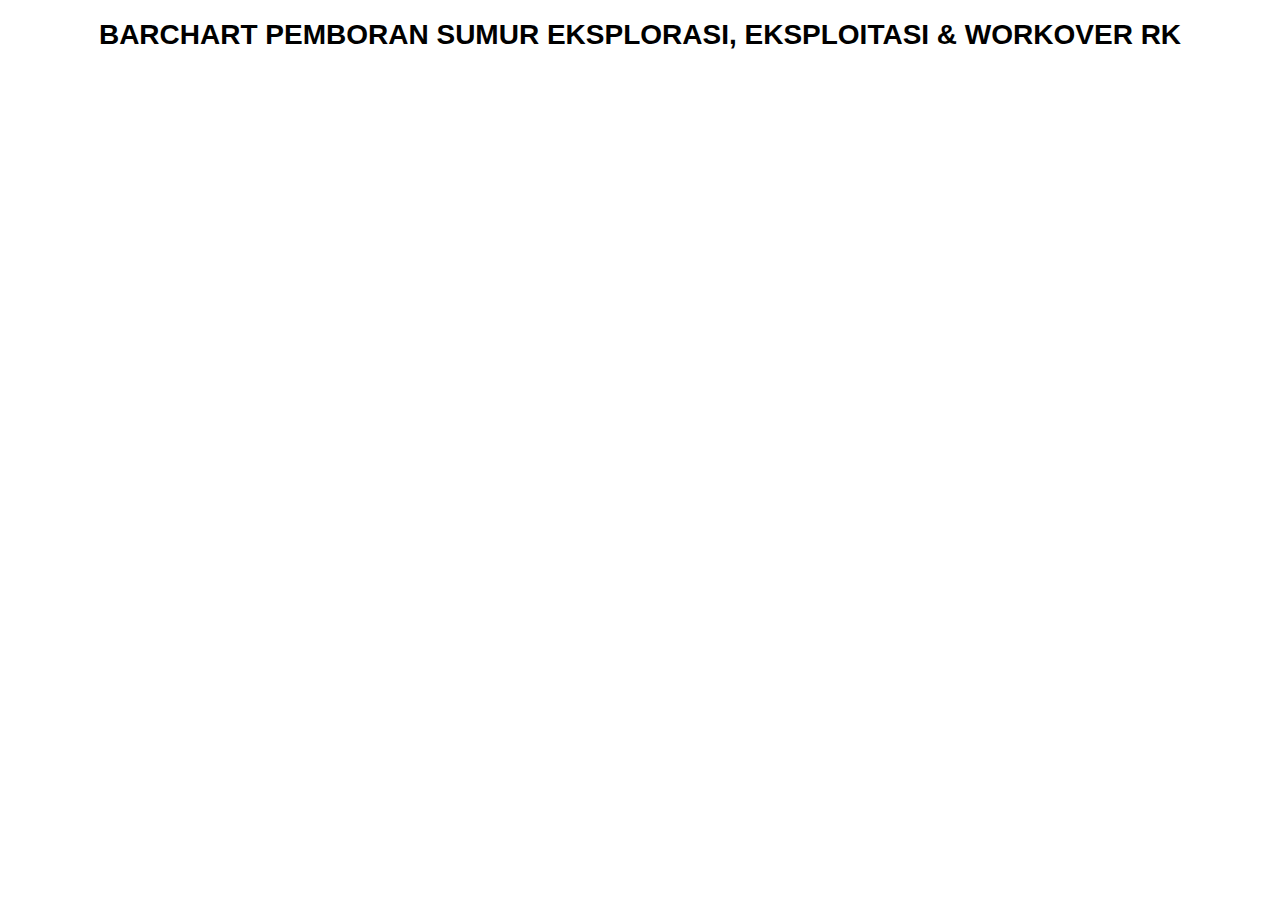
==== demos/column-grouping.html @ f3f175b0 "minor update" ====
<!DOCTYPE html>
<html>
  <head>
    <meta charset='utf-8' />
    <link href='../lib/fullcalendar2.min.css' rel='stylesheet' />
    <link href='../lib/fullcalendar.print.min.css' rel='stylesheet' media='print' />
    <link href='../scheduler2.min.css' rel='stylesheet' />
    <script src='../lib/moment.min.js'></script>
    <script src='../lib/jquery.min.js'></script>
    <script src='../lib/fullcalendar.min.js'></script>
    <script src='../scheduler.min.js'></script>
    <script>
    $(function() { // document ready
    $('#calendar').fullCalendar({
    now: '2018',
    editable: true,
    aspectRatio: 1.8,
    scrollTime: '00:00',
    header: {
    left: 'title,prev,next,today',
    center: '',
    right: ''
    },
    defaultView: 'timelineYear',
    type: 'timeline',
    slotLabelInterval: {months: 1},
    slotDuration: {days:1},
    slotWidth: 5,
    resourceAreaWidth: '45%',
    resourceColumns: [
    {
    group: true,
    labelText: 'FIELD',
    field: 'field',
    width: '30%'
    },
    {
    group: true,
    labelText: 'NO',
    field: 'No',
    width: '20%'
    },
    {
    group: true,
    labelText: 'RIG',
    field: 'RIG',
    width: '40%'
    },
    {
    group: false,
    labelText: 'STATUS',
    field: 'title',
    width: '30%'
    }
    ],
    resources: [
    { id: 'a', field:'JAMBI', No: '1',RIG:'N-110UE/59\n1500 HP\nPDSI',title: 'MASTER', occupancy: 40},
    { id: 'b', field:'JAMBI', No: '1',RIG:'N-110UE/59\n1500 HP\nPDSI', title: 'PROYEKSI', occupancy: 40},
    { id: 'c', field:'JAMBI', No: '1',RIG:'N-110UE/59\n1500 HP\nPDSI', title: 'REALISASI', occupancy: 40},
    { id: 'd', field:'JAMBI', No: '2',RIG: 'CWKT 210-B/2-A 400 HP PDSI ', title: 'MASTER', occupancy: 40},
    { id: 'e', field:'JAMBI', No: '2',RIG: 'CWKT 210-B/2-A 400 HP PDSI ',  title: 'PROYEKSI', occupancy: 40},
    { id: 'f', field:'JAMBI', No: '2',RIG: 'CWKT 210-B/2-A 400 HP PDSI ',  title: 'REALISASI', occupancy: 40},
    { id: 'g', No: '3', title: 'MASTER', occupancy: 40},
    { id: 'h', No: '3', title: 'PROYEKSI', occupancy: 40},
    { id: 'i', No: '3',title: 'REALISASI', occupancy: 40},
    { id: 'j', No: '4', title: 'MASTER', occupancy: 40},
    { id: 'k', No: '4', title: 'PROYEKSI', occupancy: 40},
    { id: 'l', No: '4',title: 'REALISASI', occupancy: 40},
    { id: 'm', No: '5', title: 'MASTER', occupancy: 40},
    { id: 'n', No: '5', title: 'PROYEKSI', occupancy: 40},
    { id: 'o', No: '5',title: 'REALISASI', occupancy: 40},
    { id: 'p', No: '6', title: 'MASTER', occupancy: 40},
    { id: 'q', No: '6', title: 'PROYEKSI', occupancy: 40},
    { id: 'r', No: '6',title: 'REALISASI', occupancy: 40},
    { id: 's', No: '7', title: 'MASTER', occupancy: 40},
    { id: 't', No: '7', title: 'PROYEKSI', occupancy: 40},
    { id: 'u', No: '7',title: 'REALISASI', occupancy: 40},
    ],
    events: [
    { id: '1', resourceId: 'a', start: '2018-01-01', end: '2018-01-31', title: 'TTN-1 / 154 HK\n3800 m (V) (5 DST)\n30-11-17  -  29-05-2018', color: 'red' },
    { id: '2', resourceId: 'a', start: '2018-02-01', end: '2018-03-10', title: 'WMP-D2 (55 HK)\n2700 m (D)', color: 'green' },
    { id: '3', resourceId: 'b', start: '2018-01-01', end: '2018-02-15', title: 'TTN-1 / 154 HK\n3800 m (V) (5 DST)\n30-11-17  -  On Progress', color: 'red' },
    { id: '4', resourceId: 'b', start: '2018-03-01', end: '2018-04-07', title: 'WMP-D2 (55 HK)\n2700 m (D)', color: 'green' },
    { id: '5', resourceId: 'c', start: '2018-01-01', end: '2018-02-15', title: 'TTN-1 / 154 HK\n3800 m (V) (5 DST)\n30-11-17 - On Progress', color: 'grey', textColor: 'black' },
    { id: '6', resourceId: 'b', start: '2018-03-02', end: '2018-04-07', title: 'WMP-D2 :\nWellhead 10K EE Class,\ndelivery time Akhir Mei\n2018\nLokasi siap Medio April\n2018', color: 'white', textColor: 'black' },
    { id: '7', resourceId: 'd', start: '2018-01-01', end: '2018-01-31', title: 'PHE Siak (inc Mob)', color: 'pink', textColor: 'red' },
    { id: '8', resourceId: 'e', start: '2018-01-10', end: '2018-01-24', title: 'KSB-04', color: 'yellow', textColor: 'black' },
    { id: '9', resourceId: 'e', start: '2018-01-25', end: '2018-03-31', title: 'Sumur Kurnis PHE Siak\n(58 hr : Mob, Ops, Demob)', color: 'pink', textColor: 'red' },
    { id: '10', resourceId: 'f', start: '2018-01-10', end: '2018-01-24', title: 'KSB-04', color: 'grey', textColor: 'black' },
    { id: '10', resourceId: 'f', start: '2018-01-25', end: '2018-03-31', title: 'Hasil Rapat di Persero @ 29 Jan. 2018 : - CWKT\nmenyelesaikan WO KSB-04 - Sumur Kumis-02 PHE Siak : 14 hari\nmob; 13 hari ops; 17 hari komplesi; 14 hari demob. ke \nKSB-Prop3 TTN*', color: '#FFFDD0', textColor: 'black' }
    ]
    });
    
    });
    </script>
    <style>
    body {
    margin: 0;
    padding: 0;
    font-family: "Lucida Grande",Helvetica,Arial,Verdana,sans-serif;
    font-size: 14px;
    }
    #calendar {
    max-width: 1500px;
    margin: 50px auto;
    }
    </style>
  </head>
  <body>
    <div id="body">
      <h1 align="center"><b>BARCHART PEMBORAN SUMUR EKSPLORASI, EKSPLOITASI & WORKOVER RK</b></h1>
      <div id='calendar'>
      </div>
    </body>
  </html>
---- lib/fullcalendar2.min.css ----
/*!
 * FullCalendar v3.9.0
 * Docs & License: https://fullcalendar.io/
 * (c) 2018 Adam Shaw
 */
.fc button, .fc table, body .fc {
	font-size: 1em
}

.fc-bg, .fc-row .fc-bgevent-skeleton, .fc-row .fc-highlight-skeleton {
	bottom: 0
}

.fc-icon, .fc-unselectable {
	-webkit-touch-callout: none;
	-khtml-user-select: none
}

.fc {
	direction: ltr;
	text-align: left
}

.fc-rtl {
	text-align: right
}

.fc th, .fc-basic-view td.fc-week-number, .fc-icon, .fc-toolbar {
	text-align: center
}

.fc-highlight {
	background: #bce8f1;
	opacity: .3
}

.fc-bgevent {
	background: #8fdf82;
	opacity: .3
}

.fc-nonbusiness {
	background: #d7d7d7
}

.fc button {
	-moz-box-sizing: border-box;
	-webkit-box-sizing: border-box;
	box-sizing: border-box;
	margin: 0;
	height: 2.1em;
	padding: 0 .6em;
	white-space: nowrap;
	cursor: pointer
}

.fc button::-moz-focus-inner {
	margin: 0;
	padding: 0
}

.fc-state-default {
	border: 1px solid;
	background-color: #f5f5f5;
	background-image: -moz-linear-gradient(top, #fff, #e6e6e6);
	background-image: -webkit-gradient(linear, 0 0, 0 100%, from(#fff), to(#e6e6e6));
	background-image: -webkit-linear-gradient(top, #fff, #e6e6e6);
	background-image: -o-linear-gradient(top, #fff, #e6e6e6);
	background-image: linear-gradient(to bottom, #fff, #e6e6e6);
	background-repeat: repeat-x;
	border-color: #e6e6e6 #e6e6e6 #bfbfbf;
	border-color: rgba(0, 0, 0, .1) rgba(0, 0, 0, .1) rgba(0, 0, 0, .25);
	color: #333;
	text-shadow: 0 1px 1px rgba(255, 255, 255, .75);
	box-shadow: inset 0 1px 0 rgba(255, 255, 255, .2), 0 1px 2px rgba(0, 0, 0, .05)
}

.fc-state-default.fc-corner-left {
	border-top-left-radius: 4px;
	border-bottom-left-radius: 4px
}

.fc-state-default.fc-corner-right {
	border-top-right-radius: 4px;
	border-bottom-right-radius: 4px
}

.fc button .fc-icon {
	position: relative;
	top: -.05em;
	margin: 0 .2em;
	vertical-align: middle
}

.fc-state-active, .fc-state-disabled, .fc-state-down, .fc-state-hover {
	color: #333;
	background-color: #e6e6e6
}

.fc-state-hover {
	color: #333;
	text-decoration: none;
	background-position: 0 -15px;
	-webkit-transition: background-position .1s linear;
	-moz-transition: background-position .1s linear;
	-o-transition: background-position .1s linear;
	transition: background-position .1s linear
}

.fc-state-active, .fc-state-down {
	background-color: #ccc;
	background-image: none;
	box-shadow: inset 0 2px 4px rgba(0, 0, 0, .15), 0 1px 2px rgba(0, 0, 0, .05)
}

.fc-state-disabled {
	cursor: default;
	background-image: none;
	opacity: .65;
	box-shadow: none
}

.fc-event.fc-draggable, .fc-event[href], .fc-popover .fc-header .fc-close, a[data-goto] {
	cursor: pointer
}

.fc-button-group {
	display: inline-block
}

.fc .fc-button-group>* {
	float: left;
	margin: 0 0 0 -1px
}

.fc .fc-button-group>:first-child {
	margin-left: 0
}

.fc-popover {
	position: absolute;
	box-shadow: 0 2px 6px rgba(0, 0, 0, .15)
}

.fc-popover .fc-header {
	padding: 2px 4px
}

.fc-popover .fc-header .fc-title {
	margin: 0 2px
}

.fc-ltr .fc-popover .fc-header .fc-title, .fc-rtl .fc-popover .fc-header .fc-close {
	float: left
}

.fc-ltr .fc-popover .fc-header .fc-close, .fc-rtl .fc-popover .fc-header .fc-title {
	float: right
}

.fc-divider {
	border-style: solid;
	border-width: 1px
}

hr.fc-divider {
	height: 0;
	margin: 0;
	padding: 0 0 2px;
	border-width: 1px 0
}

.fc-bg table, .fc-row .fc-bgevent-skeleton table, .fc-row .fc-highlight-skeleton table {
	height: 100%
}

.fc-clear {
	clear: both
}

.fc-bg, .fc-bgevent-skeleton, .fc-helper-skeleton, .fc-highlight-skeleton {
	position: absolute;
	top: 0;
	left: 0;
	right: 0
}

.fc table {
	width: 100%;
	box-sizing: border-box;
	table-layout: fixed;
	border-collapse: collapse;
	border-spacing: 0
}

.fc td, .fc th {
	border-style: solid;
	border-width: 1px;
	padding: 0;
	vertical-align: top
}

.fc td.fc-today {
	border-style: double
}

a[data-goto]:hover {
	text-decoration: underline
}

.fc .fc-row {
	border-style: solid;
	border-width: 0
}

.fc-row table {
	border-left: 0 hidden transparent;
	border-right: 0 hidden transparent;
	border-bottom: 0 hidden transparent
}

.fc-row:first-child table {
	border-top: 0 hidden transparent
}

.fc-row {
	position: relative
}

.fc-row .fc-bg {
	z-index: 1
}

.fc-row .fc-bgevent-skeleton td, .fc-row .fc-highlight-skeleton td {
	border-color: transparent
}

.fc-row .fc-bgevent-skeleton {
	z-index: 2
}

.fc-row .fc-highlight-skeleton {
	z-index: 3
}

.fc-row .fc-content-skeleton {
	position: relative;
	z-index: 4;
	padding-bottom: 2px
}

.fc-row .fc-helper-skeleton {
	z-index: 5
}

.fc .fc-row .fc-content-skeleton table, .fc .fc-row .fc-content-skeleton td, .fc .fc-row .fc-helper-skeleton td {
	background: 0 0;
	border-color: transparent
}

.fc-row .fc-content-skeleton td, .fc-row .fc-helper-skeleton td {
	border-bottom: 0
}

.fc-row .fc-content-skeleton tbody td, .fc-row .fc-helper-skeleton tbody td {
	border-top: 0
}

.fc-scroller {
	-webkit-overflow-scrolling: touch
}

.fc-icon, .fc-row.fc-rigid, .fc-time-grid-event {
	overflow: hidden
}

.fc-scroller>.fc-day-grid, .fc-scroller>.fc-time-grid {
	position: relative;
	width: 100%
}

.fc-event {
	position: relative;
	display: block;
	font-size: .85em;
	line-height: 1.3;
	border-radius: 3px;
	border: 1px solid #3a87ad
}

.fc-event, .fc-event-dot {
	background-color: #3a87ad
}

.fc-event, .fc-event:hover {
	color: #fff;
	text-decoration: none
}

.fc-not-allowed, .fc-not-allowed .fc-event {
	cursor: not-allowed
}

.fc-event .fc-bg {
	z-index: 1;
	background: #fff;
	opacity: .25
}

.fc-event .fc-content {
	position: relative;
	z-index: 2
}

.fc-event .fc-resizer {
	position: absolute;
	z-index: 4;
	display: none
}

.fc-event.fc-allow-mouse-resize .fc-resizer, .fc-event.fc-selected .fc-resizer {
	display: block
}

.fc-event.fc-selected .fc-resizer:before {
	content: "";
	position: absolute;
	z-index: 9999;
	top: 50%;
	left: 50%;
	width: 40px;
	height: 40px;
	margin-left: -20px;
	margin-top: -20px
}

.fc-event.fc-selected {
	z-index: 9999 !important;
	box-shadow: 0 2px 5px rgba(0, 0, 0, .2)
}

.fc-event.fc-selected.fc-dragging {
	box-shadow: 0 2px 7px rgba(0, 0, 0, .3)
}

.fc-h-event.fc-selected:before {
	content: "";
	position: absolute;
	z-index: 3;
	top: -10px;
	bottom: -10px;
	left: 0;
	right: 0
}

.fc-ltr .fc-h-event.fc-not-start, .fc-rtl .fc-h-event.fc-not-end {
	margin-left: 0;
	border-left-width: 0;
	padding-left: 1px;
	border-top-left-radius: 0;
	border-bottom-left-radius: 0
}

.fc-ltr .fc-h-event.fc-not-end, .fc-rtl .fc-h-event.fc-not-start {
	margin-right: 0;
	border-right-width: 0;
	padding-right: 1px;
	border-top-right-radius: 0;
	border-bottom-right-radius: 0
}

.fc-ltr .fc-h-event .fc-start-resizer, .fc-rtl .fc-h-event .fc-end-resizer {
	cursor: w-resize;
	left: -1px
}

.fc-ltr .fc-h-event .fc-end-resizer, .fc-rtl .fc-h-event .fc-start-resizer {
	cursor: e-resize;
	right: -1px
}

.fc-h-event.fc-allow-mouse-resize .fc-resizer {
	width: 7px;
	top: -1px;
	bottom: -1px
}

.fc-h-event.fc-selected .fc-resizer {
	border-radius: 4px;
	border-width: 1px;
	width: 6px;
	height: 6px;
	border-style: solid;
	border-color: inherit;
	background: #fff;
	top: 50%;
	margin-top: -4px
}

.fc-ltr .fc-h-event.fc-selected .fc-start-resizer, .fc-rtl .fc-h-event.fc-selected .fc-end-resizer {
	margin-left: -4px
}

.fc-ltr .fc-h-event.fc-selected .fc-end-resizer, .fc-rtl .fc-h-event.fc-selected .fc-start-resizer {
	margin-right: -4px
}

.fc-day-grid-event {
	margin: 1px 2px 0;
	padding: 0 1px
}

tr:first-child>td>.fc-day-grid-event {
	margin-top: 2px
}

.fc-day-grid-event.fc-selected:after {
	content: "";
	position: absolute;
	z-index: 1;
	top: -1px;
	right: -1px;
	bottom: -1px;
	left: -1px;
	background: #000;
	opacity: .25
}

.fc-day-grid-event .fc-content {
	white-space: nowrap;
	overflow: hidden
}

.fc-day-grid-event .fc-time {
	font-weight: 700
}

.fc-ltr .fc-day-grid-event.fc-allow-mouse-resize .fc-start-resizer, .fc-rtl .fc-day-grid-event.fc-allow-mouse-resize .fc-end-resizer {
	margin-left: -2px
}

.fc-ltr .fc-day-grid-event.fc-allow-mouse-resize .fc-end-resizer, .fc-rtl .fc-day-grid-event.fc-allow-mouse-resize .fc-start-resizer {
	margin-right: -2px
}

a.fc-more {
	margin: 1px 3px;
	font-size: .85em;
	cursor: pointer;
	text-decoration: none
}

a.fc-more:hover {
	text-decoration: underline
}

.fc.fc-bootstrap3 a, .ui-widget .fc-event {
	text-decoration: none
}

.fc-limited {
	display: none
}

.fc-icon, .fc-toolbar .fc-center {
	display: inline-block
}

.fc-day-grid .fc-row {
	z-index: 1
}

.fc-more-popover {
	z-index: 2;
	width: 220px
}

.fc-more-popover .fc-event-container {
	padding: 10px
}

.fc-bootstrap3 .fc-popover .panel-body, .fc-bootstrap4 .fc-popover .card-body {
	padding: 0
}

.fc-now-indicator {
	position: absolute;
	border: 0 solid red
}

.fc-bootstrap3 .fc-today.alert, .fc-bootstrap4 .fc-today.alert {
	border-radius: 0
}

.fc-unselectable {
	-webkit-user-select: none;
	-moz-user-select: none;
	-ms-user-select: none;
	user-select: none;
	-webkit-tap-highlight-color: transparent
}

.fc-unthemed .fc-content, .fc-unthemed .fc-divider, .fc-unthemed .fc-list-heading td, .fc-unthemed .fc-list-view, .fc-unthemed .fc-popover, .fc-unthemed .fc-row, .fc-unthemed tbody, .fc-unthemed td, .fc-unthemed th, .fc-unthemed thead {
	border-color: #ddd
}

.fc-unthemed .fc-popover {
	background-color: #fff;
	border-width: 1px;
	border-style: solid
}

.fc-unthemed .fc-divider, .fc-unthemed .fc-list-heading td, .fc-unthemed .fc-popover .fc-header {
	background: #eee
}

.fc-unthemed td.fc-today {
	background: #fcf8e3
}

.fc-unthemed .fc-disabled-day {
	background: #d7d7d7;
	opacity: .3
}

.fc-icon {
	height: 1em;
	line-height: 1em;
	font-size: 1em;
	font-family: "Courier New", Courier, monospace;
	-webkit-user-select: none;
	-moz-user-select: none;
	-ms-user-select: none;
	user-select: none
}

.fc-icon:after {
	position: relative
}

.fc-icon-left-single-arrow:after {
	content: "\2039";
	font-weight: 700;
	font-size: 200%;
	top: -7%
}

.fc-icon-right-single-arrow:after {
	content: "\203A";
	font-weight: 700;
	font-size: 200%;
	top: -7%
}

.fc-icon-left-double-arrow:after {
	content: "\AB";
	font-size: 160%;
	top: -7%
}

.fc-icon-right-double-arrow:after {
	content: "\BB";
	font-size: 160%;
	top: -7%
}

.fc-icon-left-triangle:after {
	content: "\25C4";
	font-size: 125%;
	top: 3%
}

.fc-icon-right-triangle:after {
	content: "\25BA";
	font-size: 125%;
	top: 3%
}

.fc-icon-down-triangle:after {
	content: "\25BC";
	font-size: 125%;
	top: 2%
}

.fc-icon-x:after {
	content: "\D7";
	font-size: 200%;
	top: 6%
}

.fc-unthemed .fc-popover .fc-header .fc-close {
	color: #666;
	font-size: .9em;
	margin-top: 2px
}

.fc-unthemed .fc-list-item:hover td {
	background-color: #f5f5f5
}

.ui-widget .fc-disabled-day {
	background-image: none
}

.fc-bootstrap3 .fc-time-grid .fc-slats table, .fc-bootstrap4 .fc-time-grid .fc-slats table, .fc-time-grid .fc-slats .ui-widget-content {
	background: 0 0
}

.fc-popover>.ui-widget-header+.ui-widget-content {
	border-top: 0
}

.fc-bootstrap3 hr.fc-divider, .fc-bootstrap4 hr.fc-divider {
	border-color: inherit
}

.ui-widget .fc-event {
	color: #fff;
	font-weight: 400
}

.ui-widget td.fc-axis {
	font-weight: 400
}

.fc.fc-bootstrap3 a[data-goto]:hover {
	text-decoration: underline
}

.fc.fc-bootstrap4 a {
	text-decoration: none
}

.fc.fc-bootstrap4 a[data-goto]:hover {
	text-decoration: underline
}

.fc-bootstrap4 a.fc-event:not([href]):not([tabindex]) {
	color: #fff
}

.fc-bootstrap4 .fc-popover.card {
	position: absolute
}

.fc-toolbar.fc-header-toolbar {
	margin-bottom: 1em
}

.fc-toolbar.fc-footer-toolbar {
	margin-top: 1em
}

.fc-toolbar .fc-left {
	float: left
}

.fc-toolbar .fc-right {
	float: right
}

.fc .fc-toolbar>*>* {
	float: left;
	margin-left: .75em
}

.fc .fc-toolbar>*>:first-child {
	margin-left: 0
}

.fc-toolbar h2 {
	margin: 0
}

.fc-toolbar button {
	position: relative
}

.fc-toolbar .fc-state-hover, .fc-toolbar .ui-state-hover {
	z-index: 2
}

.fc-toolbar .fc-state-down {
	z-index: 3
}

.fc-toolbar .fc-state-active, .fc-toolbar .ui-state-active {
	z-index: 4
}

.fc-toolbar button:focus {
	z-index: 5
}

.fc-view-container *, .fc-view-container:after, .fc-view-container:before {
	-webkit-box-sizing: content-box;
	-moz-box-sizing: content-box;
	box-sizing: content-box
}

.fc-view, .fc-view>table {
	position: relative;
	z-index: 1
}

.fc-basicDay-view .fc-content-skeleton, .fc-basicWeek-view .fc-content-skeleton {
	padding-bottom: 1em
}

.fc-basic-view .fc-body .fc-row {
	min-height: 4em
}

.fc-row.fc-rigid .fc-content-skeleton {
	position: absolute;
	top: 0;
	left: 0;
	right: 0
}

.fc-day-top.fc-other-month {
	opacity: .3
}

.fc-basic-view .fc-day-number, .fc-basic-view .fc-week-number {
	padding: 2px
}

.fc-basic-view th.fc-day-number, .fc-basic-view th.fc-week-number {
	padding: 0 2px
}

.fc-ltr .fc-basic-view .fc-day-top .fc-day-number {
	float: right
}

.fc-rtl .fc-basic-view .fc-day-top .fc-day-number {
	float: left
}

.fc-ltr .fc-basic-view .fc-day-top .fc-week-number {
	float: left;
	border-radius: 0 0 3px
}

.fc-rtl .fc-basic-view .fc-day-top .fc-week-number {
	float: right;
	border-radius: 0 0 0 3px
}

.fc-basic-view .fc-day-top .fc-week-number {
	min-width: 1.5em;
	text-align: center;
	background-color: #f2f2f2;
	color: grey
}

.fc-basic-view td.fc-week-number>* {
	display: inline-block;
	min-width: 1.25em
}

.fc-agenda-view .fc-day-grid {
	position: relative;
	z-index: 2
}

.fc-agenda-view .fc-day-grid .fc-row {
	min-height: 3em
}

.fc-agenda-view .fc-day-grid .fc-row .fc-content-skeleton {
	padding-bottom: 1em
}

.fc .fc-axis {
	vertical-align: middle;
	padding: 0 4px;
	white-space: nowrap
}

.fc-ltr .fc-axis {
	text-align: right
}

.fc-rtl .fc-axis {
	text-align: left
}

.fc-time-grid, .fc-time-grid-container {
	position: relative;
	z-index: 1
}

.fc-time-grid {
	min-height: 100%
}

.fc-time-grid table {
	border: 0 hidden transparent
}

.fc-time-grid>.fc-bg {
	z-index: 1
}

.fc-time-grid .fc-slats, .fc-time-grid>hr {
	position: relative;
	z-index: 2
}

.fc-time-grid .fc-content-col {
	position: relative
}

.fc-time-grid .fc-content-skeleton {
	position: absolute;
	z-index: 3;
	top: 0;
	left: 0;
	right: 0
}

.fc-time-grid .fc-business-container {
	position: relative;
	z-index: 1
}

.fc-time-grid .fc-bgevent-container {
	position: relative;
	z-index: 2
}

.fc-time-grid .fc-highlight-container {
	z-index: 3;
	position: relative
}

.fc-time-grid .fc-event-container {
	position: relative;
	z-index: 4
}

.fc-time-grid .fc-now-indicator-line {
	z-index: 5
}

.fc-time-grid .fc-helper-container {
	position: relative;
	z-index: 6
}

.fc-time-grid .fc-slats td {
	height: 1.5em;
	border-bottom: 0
}

.fc-time-grid .fc-slats .fc-minor td {
	border-top-style: dotted
}

.fc-time-grid .fc-highlight {
	position: absolute;
	left: 0;
	right: 0
}

.fc-ltr .fc-time-grid .fc-event-container {
	margin: 0 2.5% 0 2px
}

.fc-rtl .fc-time-grid .fc-event-container {
	margin: 0 2px 0 2.5%
}

.fc-time-grid .fc-bgevent, .fc-time-grid .fc-event {
	position: absolute;
	z-index: 1
}

.fc-time-grid .fc-bgevent {
	left: 0;
	right: 0
}

.fc-v-event.fc-not-start {
	border-top-width: 0;
	padding-top: 1px;
	border-top-left-radius: 0;
	border-top-right-radius: 0
}

.fc-v-event.fc-not-end {
	border-bottom-width: 0;
	padding-bottom: 1px;
	border-bottom-left-radius: 0;
	border-bottom-right-radius: 0
}

.fc-time-grid-event.fc-selected {
	overflow: visible
}

.fc-time-grid-event.fc-selected .fc-bg {
	display: none
}

.fc-time-grid-event .fc-content {
	overflow: hidden
}

.fc-time-grid-event .fc-time, .fc-time-grid-event .fc-title {
	padding: 0 1px
}

.fc-time-grid-event .fc-time {
	font-size: .85em;
	white-space: nowrap
}

.fc-time-grid-event.fc-short .fc-content {
	white-space: nowrap
}

.fc-time-grid-event.fc-short .fc-time, .fc-time-grid-event.fc-short .fc-title {
	display: inline-block;
	vertical-align: top
}

.fc-time-grid-event.fc-short .fc-time span {
	display: none
}

.fc-time-grid-event.fc-short .fc-time:before {
	content: attr(data-start)
}

.fc-time-grid-event.fc-short .fc-time:after {
	content: "\A0-\A0"
}

.fc-time-grid-event.fc-short .fc-title {
	font-size: .85em;
	padding: 0
}

.fc-time-grid-event.fc-allow-mouse-resize .fc-resizer {
	left: 0;
	right: 0;
	bottom: 0;
	height: 8px;
	overflow: hidden;
	line-height: 8px;
	font-size: 11px;
	font-family: monospace;
	text-align: center;
	cursor: s-resize
}

.fc-time-grid-event.fc-allow-mouse-resize .fc-resizer:after {
	content: "="
}

.fc-time-grid-event.fc-selected .fc-resizer {
	border-radius: 5px;
	border-width: 1px;
	width: 8px;
	height: 8px;
	border-style: solid;
	border-color: inherit;
	background: #fff;
	left: 50%;
	margin-left: -5px;
	bottom: -5px
}

.fc-time-grid .fc-now-indicator-line {
	border-top-width: 1px;
	left: 0;
	right: 0
}

.fc-time-grid .fc-now-indicator-arrow {
	margin-top: -5px
}

.fc-ltr .fc-time-grid .fc-now-indicator-arrow {
	left: 0;
	border-width: 5px 0 5px 6px;
	border-top-color: transparent;
	border-bottom-color: transparent
}

.fc-rtl .fc-time-grid .fc-now-indicator-arrow {
	right: 0;
	border-width: 5px 6px 5px 0;
	border-top-color: transparent;
	border-bottom-color: transparent
}

.fc-event-dot {
	display: inline-block;
	width: 10px;
	height: 10px;
	border-radius: 5px
}

.fc-rtl .fc-list-view {
	direction: rtl
}

.fc-list-view {
	border-width: 1px;
	border-style: solid
}

.fc .fc-list-table {
	table-layout: auto
}

.fc-list-table td {
	border-width: 1px 0 0;
	padding: 8px 14px
}

.fc-list-table tr:first-child td {
	border-top-width: 0
}

.fc-list-heading {
	border-bottom-width: 1px
}

.fc-list-heading td {
	font-weight: 700
}

.fc-ltr .fc-list-heading-main {
	float: left
}

.fc-ltr .fc-list-heading-alt, .fc-rtl .fc-list-heading-main {
	float: right
}

.fc-rtl .fc-list-heading-alt {
	float: left
}

.fc-list-item.fc-has-url {
	cursor: pointer
}

.fc-list-item-marker, .fc-list-item-time {
	white-space: nowrap;
	width: 1px
}

.fc-ltr .fc-list-item-marker {
	padding-right: 0
}

.fc-rtl .fc-list-item-marker {
	padding-left: 0
}

.fc-list-item-title a {
	text-decoration: none;
	color: inherit
}

.fc-list-item-title a[href]:hover {
	text-decoration: underline
}

.fc-list-empty-wrap2 {
	position: absolute;
	top: 0;
	left: 0;
	right: 0;
	bottom: 0
}

.fc-list-empty-wrap1 {
	width: 100%;
	height: 100%;
	display: table
}

.fc-list-empty {
	display: table-cell;
	vertical-align: middle;
	text-align: center
}

.fc-unthemed .fc-list-empty {
	background-color: #eee
}
---- scheduler2.min.css ----
/*!
 * FullCalendar Scheduler v1.9.4
 * Docs & License: https://fullcalendar.io/scheduler/
 * (c) 2018 Adam Shaw
 */
.fc-resource-area .fc-cell-content, .fc-timeline .fc-cell-text {
	padding-left: 4px;
	padding-right: 4px
}

.fc-resource-area th>div, .fc-scroller-canvas, .fc-scroller-canvas>.fc-content, .fc-scroller-clip {
	position: relative
}

.fc-scroller-clip, .fc-timeline .fc-cell-content, tr.fc-collapsed>td, tr.fc-transitioning>td {
	overflow: hidden
}

.fc-no-scrollbars {
	background: rgba(255, 255, 255, 0)
}

.fc-timeline .fc-body .fc-divider.ui-widget-header, .fc-timeline .fc-body .ui-widget-content {
	background-image: none
}

.fc-no-scrollbars::-webkit-scrollbar {
	width: 0;
	height: 0
}

.fc-scroller-canvas {
	box-sizing: border-box;
	min-height: 100%
}

.fc-scroller-canvas>.fc-bg {
	z-index: 1
}

.fc-scroller-canvas>.fc-content {
	z-index: 2;
	border-style: solid;
	border-width: 0
}

.ui-widget .fc-scroller-canvas>.fc-content {
	border-color: transparent
}

.fc-scroller-canvas.fc-gutter-left>.fc-content {
	border-left-width: 1px;
	margin-left: -1px
}

.fc-scroller-canvas.fc-gutter-right>.fc-content {
	border-right-width: 1px;
	margin-right: -1px
}

.fc-scroller-canvas.fc-gutter-top>.fc-content {
	border-top-width: 1px;
	margin-top: -1px
}

.fc-rtl .fc-timeline {
	direction: rtl
}

.fc-timeline .fc-divider {
	width: 3px;
	border-style: double
}

.fc-timeline .fc-head>tr>.fc-divider {
	border-bottom: 0
}

.fc-timeline .fc-body>tr>.fc-divider {
	border-top: 0
}

.fc-scrolled .fc-head .fc-scroller {
	z-index: 2
}

.fc-timeline.fc-scrolled .fc-head .fc-scroller {
	box-shadow: 0 3px 4px rgba(0, 0, 0, .075)
}

.fc-timeline .fc-body .fc-scroller {
	z-index: 1
}

.fc-timeline .fc-scroller-canvas>div>div>table, .fc-timeline .fc-scroller-canvas>div>table {
	border-style: hidden
}

.fc-timeline .fc-scroller-canvas>.fc-content>.fc-rows>table {
	border-bottom-style: none
}

.fc-timeline td, .fc-timeline th {
	white-space: nowrap
}

.fc-timeline .fc-col-resizer {
	cursor: col-resize
}

.fc-timeline th {
	vertical-align: middle
}

.fc-timeline .fc-head .fc-cell-content {
	padding-top: 3px;
	padding-bottom: 3px
}

.fc-resource-area {
	width: 30%
}

.fc-resource-area col {
	width: 10%;
	min-width: 70px
}

.fc-resource-area col.fc-main-col {
	width: 60%
}

.fc-flat .fc-expander-space {
	display: none
}

.fc-ltr .fc-resource-area tr {
	text-align: center
}

.fc-rtl .fc-resource-area tr>* {
	text-align: right
}

.fc-resource-area .fc-super th {
	text-align: center
}

.fc-resource-area th .fc-cell-content {
	position: relative;
	z-index: 1
}

.fc-resource-area th .fc-col-resizer {
	position: absolute;
	z-index: 2;
	top: 0;
	bottom: 0;
	width: 5px
}

.fc-ltr .fc-resource-area th .fc-col-resizer {
	right: -3px
}

.fc-rtl .fc-resource-area th .fc-col-resizer {
	left: -3px
}

tr.fc-transitioning>td>div {
	transition: margin-top .2s
}

tr.fc-collapsed>td>div {
	margin-top: -10px
}

.fc-body .fc-resource-area .fc-cell-content {
	position: relative;
	padding-top: 8px;
	padding-bottom: 8px
}

.fc-time-area .fc-bgevent, .fc-time-area .fc-highlight, .fc-time-area .fc-slats {
	position: absolute;
	top: 0;
	bottom: 0
}

.fc-no-overlap .fc-body .fc-resource-area .fc-cell-content {
	padding-top: 5px;
	padding-bottom: 5px
}

.fc-resource-area .fc-icon {
	width: 1em;
	font-size: .9em;
	vertical-align: middle;
	margin-top: -1%
}

.fc-resource-area .fc-expander {
	cursor: pointer;
	color: #666
}

.fc-time-area col {
	min-width: 2.2em
}

.fc-ltr .fc-time-area .fc-chrono th {
	text-align: left
}

.fc-rtl .fc-time-area .fc-chrono th {
	text-align: right
}

.fc-time-area .fc-slats {
	z-index: 1;
	left: 0;
	right: 0
}

.fc-time-area .fc-slats table {
	height: 100%
}

.fc-time-area .fc-slats .fc-minor {
	border-style: dotted
}

.fc-time-area .fc-slats td {
	border-width: 0 1px
}

.fc-ltr .fc-time-area .fc-slats td {
	border-right-width: 0
}

.fc-rtl .fc-time-area .fc-slats td {
	border-left-width: 0
}

.fc-time-area .fc-bgevent-container, .fc-time-area .fc-highlight-container {
	position: absolute;
	z-index: 2;
	top: 0;
	bottom: 0;
	width: 0
}

.fc-ltr .fc-time-area .fc-bgevent-container, .fc-ltr .fc-time-area .fc-helper-container, .fc-ltr .fc-time-area .fc-highlight-container {
	left: 0
}

.fc-rtl .fc-time-area .fc-bgevent-container, .fc-rtl .fc-time-area .fc-helper-container, .fc-rtl .fc-time-area .fc-highlight-container {
	right: 0
}

.fc-time-area .fc-rows {
	position: relative;
	z-index: 3
}

.fc-time-area .fc-rows .ui-widget-content {
	background: 0 0
}

.fc-time-area .fc-rows td>div {
	position: relative
}

.fc-time-area .fc-rows .fc-bgevent-container, .fc-time-area .fc-rows .fc-highlight-container {
	z-index: 1
}

.fc-time-area .fc-event-container {
	position: relative;
	z-index: 2;
	width: 0
}

.fc-time-area .fc-helper-container {
	position: absolute;
	z-index: 3;
	top: 0
}

.fc-time-area .fc-event-container {
	padding-bottom: 8px;
	top: -1px
}

.fc-time-area tr:first-child .fc-event-container {
	top: 0
}

.fc-no-overlap .fc-time-area .fc-event-container {
	padding-bottom: 0;
	top: 0
}

.fc-timeline .fc-now-indicator {
	z-index: 3;
	top: 0
}

.fc-time-area .fc-now-indicator-arrow {
	margin: 0 -6px;
	border-width: 6px 5px 0;
	border-left-color: transparent;
	border-right-color: transparent
}

.fc-time-area .fc-now-indicator-line {
	margin: 0 -1px;
	bottom: 0;
	border-left-width: 1px
}

.fc-timeline-event {
	position: absolute;
	border-radius: 0;
	padding: 2px 0;
	margin-bottom: 1px
}

.fc-no-overlap .fc-timeline-event {
	padding: 5px 0;
	margin-bottom: 0
}

.fc-ltr .fc-timeline-event {
	margin-right: 1px
}

.fc-rtl .fc-timeline-event {
	margin-left: 1px
}

.fc-timeline-event .fc-content {
	padding: 0 1px;
	white-space: nowrap;
	overflow: hidden
}

.fc-timeline-event .fc-time {
	font-weight: 700;
	padding: 0 1px
}

.fc-rtl .fc-timeline-event .fc-time {
	display: inline-block
}

.fc-timeline-event .fc-title {
	position: relative;
	padding: 0 1px
}

.fc-timeline-event.fc-selected .fc-bg {
	display: none
}

.fc-ltr .fc-timeline-event .fc-title {
	padding-left: 10px;
	margin-left: -8px
}

.fc-rtl .fc-timeline-event .fc-title {
	padding-right: 10px;
	margin-right: -8px
}

.fc-ltr .fc-timeline-event.fc-not-start .fc-title {
	margin-left: -2px
}

.fc-rtl .fc-timeline-event.fc-not-start .fc-title {
	margin-right: -2px
}

.fc-body .fc-time-area .fc-following, .fc-timeline-event.fc-not-start .fc-title {
	position: relative
}

.fc-body .fc-time-area .fc-following:before, .fc-timeline-event.fc-not-start .fc-title:before {
	content: "";
	position: absolute;
	top: 50%;
	margin-top: -5px;
	border: 5px solid #000;
	border-top-color: transparent;
	border-bottom-color: transparent;
	opacity: .5
}

.fc-ltr .fc-body .fc-time-area .fc-following:before, .fc-ltr .fc-timeline-event.fc-not-start .fc-title:before {
	border-left: 0;
	left: 2px
}

.fc-rtl .fc-body .fc-time-area .fc-following:before, .fc-rtl .fc-timeline-event.fc-not-start .fc-title:before {
	border-right: 0;
	right: 2px
}

.fc-license-message {
	position: absolute;
	z-index: 99999;
	bottom: 1px;
	left: 1px;
	background: #eee;
	border-color: #ddd;
	border-style: solid;
	border-width: 1px 1px 0 0;
	padding: 2px 4px;
	font-size: 12px;
	border-top-right-radius: 3px
}
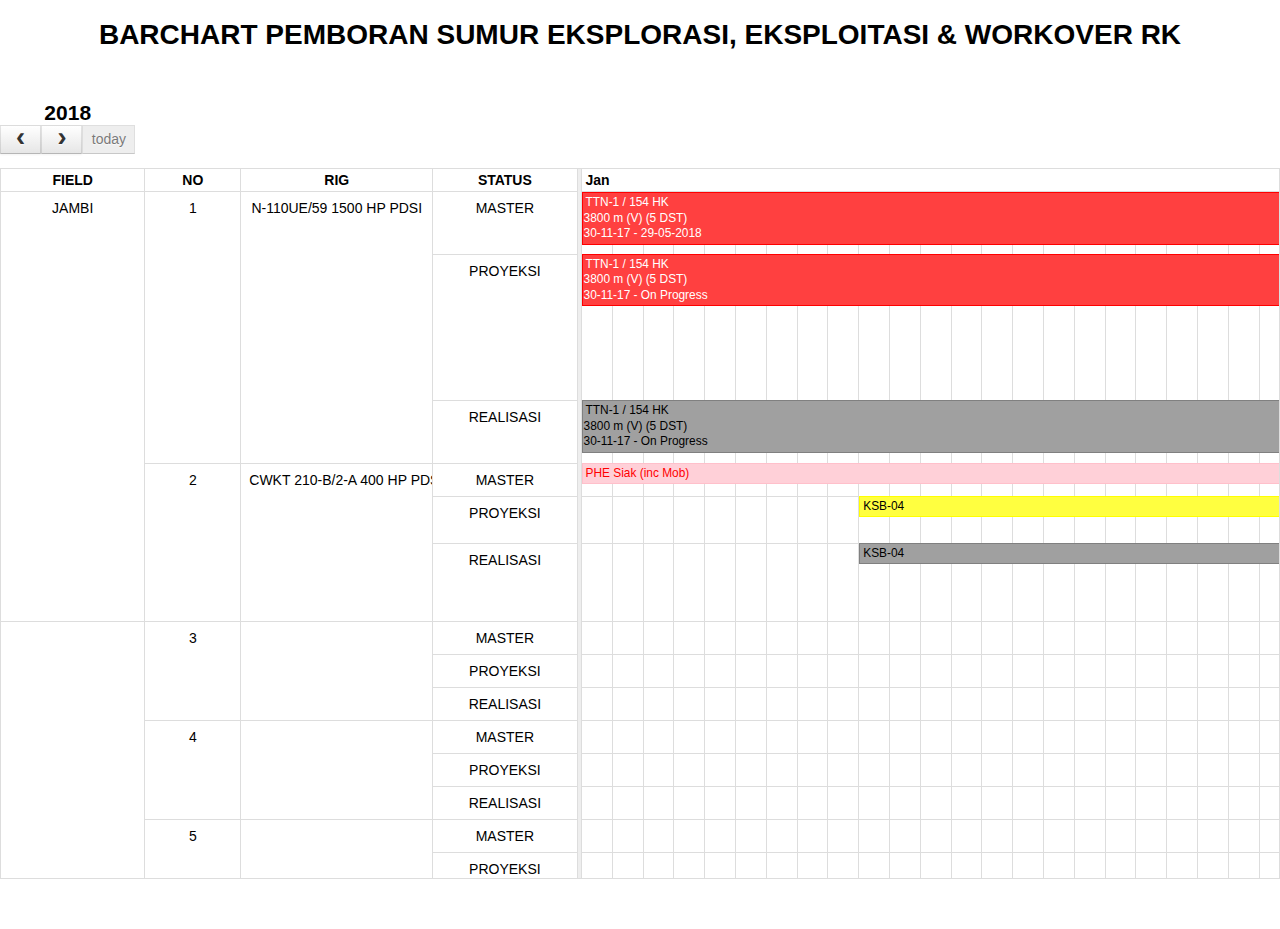
==== commit 76c65445: "fixing this fucking stupid bug" ====
--- a/demos/column-grouping.html
+++ b/demos/column-grouping.html
@@ -12,7 +12,7 @@
     <script>
     $(function() { // document ready
     $('#calendar').fullCalendar({
-    now: '2018',
+    now: '2018-07-13',
     editable: true,
     aspectRatio: 1.8,
     scrollTime: '00:00',
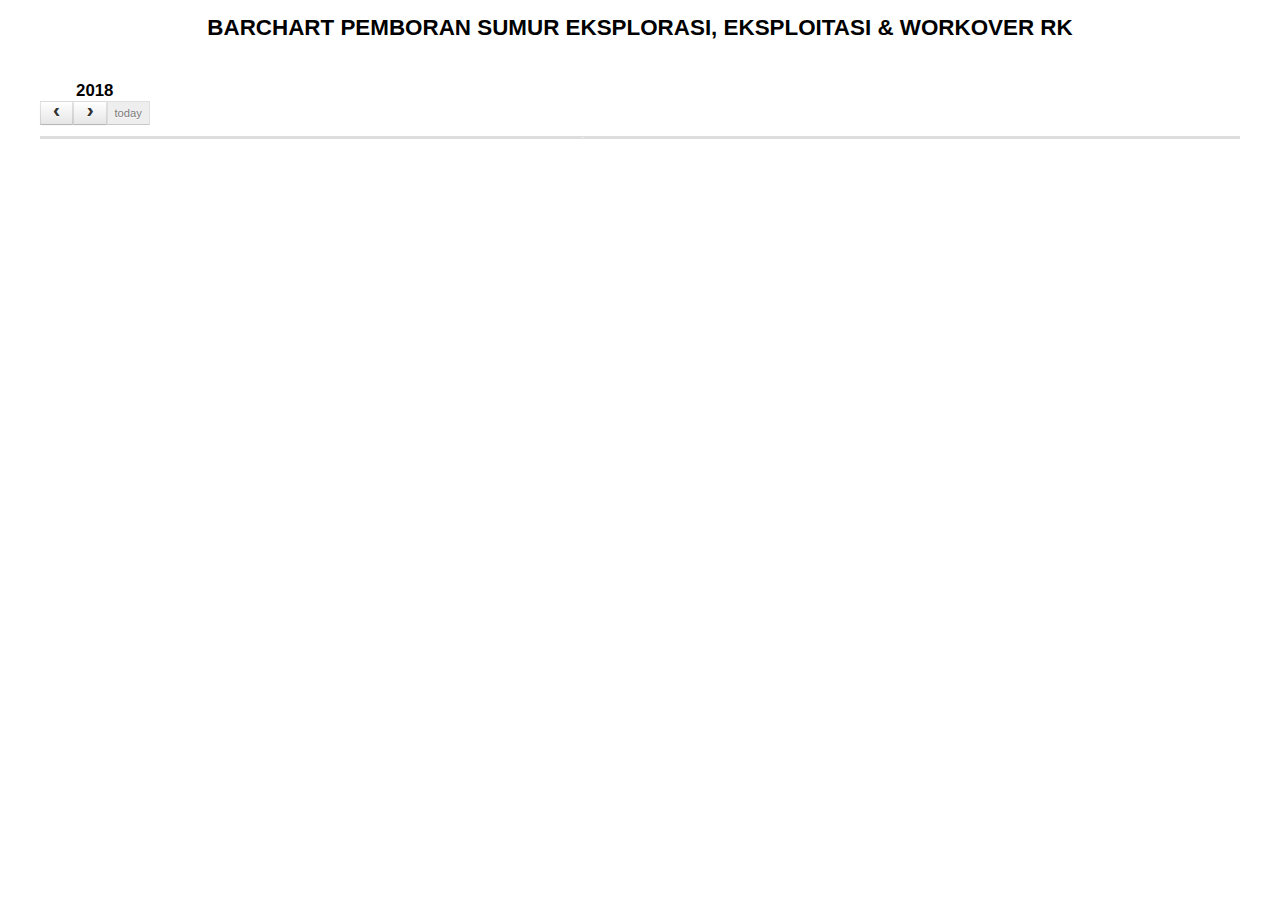
==== commit 8b091d3c: "update minor" ====
--- a/demos/column-grouping.html
+++ b/demos/column-grouping.html
@@ -1,6 +1,7 @@
 <!DOCTYPE html>
 <html>
   <head>
+    <meta name="viewport" content="initial-scale = 1.0,maximum-scale = 1.0" />
     <meta charset='utf-8' />
     <link href='../lib/fullcalendar2.min.css' rel='stylesheet' />
     <link href='../lib/fullcalendar.print.min.css' rel='stylesheet' media='print' />
@@ -14,6 +15,7 @@
     $('#calendar').fullCalendar({
     now: '2018-07-13',
     editable: true,
+    selectable: true,
     aspectRatio: 1.8,
     scrollTime: '00:00',
     header: {
@@ -21,6 +23,31 @@
     center: '',
     right: ''
     },
+    
+    select: function(start, end, jsEvent, view) {
+        var title = prompt("Enter a title for this event", "New event");
+        if (title != null) {
+            var event = {
+                title: title.trim() != "" ? title : "New event",
+                start: start,
+                end: end
+            };
+
+        $('#calendar').fullCalendar("renderEvent", event, true);
+        
+        };
+
+        $('#calendar').fullCalendar("unselect");
+    },
+
+    eventClick: function(event, jsEvent, view){
+        var newTitle = prompt("Edit this event", event.title);
+        if (newTitle != null) {
+            event.title = newTitle.trim() != "" ? newTitle : event.title;
+            $('#calendar').fullCalendar("updateEvent", event);
+        }
+    },
+    
     defaultView: 'timelineYear',
     type: 'timeline',
     slotLabelInterval: {months: 1},
@@ -41,40 +68,40 @@
     width: '20%'
     },
     {
-    group: true,
+    group: false,
     labelText: 'RIG',
-    field: 'RIG',
+    field: 'title',
     width: '40%'
     },
     {
     group: false,
     labelText: 'STATUS',
-    field: 'title',
+    field: 'STATUS',
     width: '30%'
     }
     ],
     resources: [
-    { id: 'a', field:'JAMBI', No: '1',RIG:'N-110UE/59\n1500 HP\nPDSI',title: 'MASTER', occupancy: 40},
-    { id: 'b', field:'JAMBI', No: '1',RIG:'N-110UE/59\n1500 HP\nPDSI', title: 'PROYEKSI', occupancy: 40},
-    { id: 'c', field:'JAMBI', No: '1',RIG:'N-110UE/59\n1500 HP\nPDSI', title: 'REALISASI', occupancy: 40},
-    { id: 'd', field:'JAMBI', No: '2',RIG: 'CWKT 210-B/2-A 400 HP PDSI ', title: 'MASTER', occupancy: 40},
-    { id: 'e', field:'JAMBI', No: '2',RIG: 'CWKT 210-B/2-A 400 HP PDSI ',  title: 'PROYEKSI', occupancy: 40},
-    { id: 'f', field:'JAMBI', No: '2',RIG: 'CWKT 210-B/2-A 400 HP PDSI ',  title: 'REALISASI', occupancy: 40},
-    { id: 'g', No: '3', title: 'MASTER', occupancy: 40},
-    { id: 'h', No: '3', title: 'PROYEKSI', occupancy: 40},
-    { id: 'i', No: '3',title: 'REALISASI', occupancy: 40},
-    { id: 'j', No: '4', title: 'MASTER', occupancy: 40},
-    { id: 'k', No: '4', title: 'PROYEKSI', occupancy: 40},
-    { id: 'l', No: '4',title: 'REALISASI', occupancy: 40},
-    { id: 'm', No: '5', title: 'MASTER', occupancy: 40},
-    { id: 'n', No: '5', title: 'PROYEKSI', occupancy: 40},
-    { id: 'o', No: '5',title: 'REALISASI', occupancy: 40},
-    { id: 'p', No: '6', title: 'MASTER', occupancy: 40},
-    { id: 'q', No: '6', title: 'PROYEKSI', occupancy: 40},
-    { id: 'r', No: '6',title: 'REALISASI', occupancy: 40},
-    { id: 's', No: '7', title: 'MASTER', occupancy: 40},
-    { id: 't', No: '7', title: 'PROYEKSI', occupancy: 40},
-    { id: 'u', No: '7',title: 'REALISASI', occupancy: 40},
+    { id: 'a', field:'JAMBI', No: '1',title:'N-110UE/59\n1500 HP\nPDSI',STATUS: 'MASTER', occupancy: 40},
+    { id: 'b', field:'JAMBI', No: '1',title:'N-110UE/59\n1500 HP\nPDSI', STATUS: 'PROYEKSI', occupancy: 40},
+    { id: 'c', field:'JAMBI', No: '1',title:'N-110UE/59\n1500 HP\nPDSI', STATUS: 'REALISASI', occupancy: 40},
+    { id: 'd', field:'JAMBI', No: '2',title: 'CWKT 210-B/2-A\n 400 HP\nPDSI ', STATUS: 'MASTER', occupancy: 40},
+    { id: 'e', field:'JAMBI', No: '2',title: 'CWKT 210-B/2-A\n 400 HP\nPDSI ',  STATUS: 'PROYEKSI', occupancy: 40},
+    { id: 'f', field:'JAMBI', No: '2',title: 'CWKT 210-B/2-A\n 400 HP\nPDSI ',  STATUS: 'REALISASI', occupancy: 40},
+    { id: 'g', No: '3', STATUS: 'MASTER', occupancy: 40},
+    { id: 'h', No: '3', STATUS: 'PROYEKSI', occupancy: 40},
+    { id: 'i', No: '3',STATUS: 'REALISASI', occupancy: 40},
+    { id: 'j', No: '4', STATUS: 'MASTER', occupancy: 40},
+    { id: 'k', No: '4', STATUS: 'PROYEKSI', occupancy: 40},
+    { id: 'l', No: '4',STATUS: 'REALISASI', occupancy: 40},
+    { id: 'm', No: '5', STATUS: 'MASTER', occupancy: 40},
+    { id: 'n', No: '5', STATUS: 'PROYEKSI', occupancy: 40},
+    { id: 'o', No: '5',STATUS: 'REALISASI', occupancy: 40},
+    { id: 'p', No: '6', STATUS: 'MASTER', occupancy: 40},
+    { id: 'q', No: '6', STATUS: 'PROYEKSI', occupancy: 40},
+    { id: 'r', No: '6',STATUS: 'REALISASI', occupancy: 40},
+    { id: 's', No: '7', STATUS: 'MASTER', occupancy: 40},
+    { id: 't', No: '7', STATUS: 'PROYEKSI', occupancy: 40},
+    { id: 'u', No: '7',STATUS: 'REALISASI', occupancy: 40},
     ],
     events: [
     { id: '1', resourceId: 'a', start: '2018-01-01', end: '2018-01-31', title: 'TTN-1 / 154 HK\n3800 m (V) (5 DST)\n30-11-17  -  29-05-2018', color: 'red' },
@@ -95,6 +122,7 @@
     </script>
     <style>
     body {
+    zoom : 80%;
     margin: 0;
     padding: 0;
     font-family: "Lucida Grande",Helvetica,Arial,Verdana,sans-serif;
@@ -104,8 +132,12 @@
     max-width: 1500px;
     margin: 50px auto;
     }
+    .fc-resource-area td {
+    cursor: pointer;
+    }
     </style>
   </head>
+  
   <body>
     <div id="body">
       <h1 align="center"><b>BARCHART PEMBORAN SUMUR EKSPLORASI, EKSPLOITASI & WORKOVER RK</b></h1>
--- a/scheduler2.min.css
+++ b/scheduler2.min.css
@@ -9,7 +9,7 @@
 }
 
 .fc-resource-area th>div, .fc-scroller-canvas, .fc-scroller-canvas>.fc-content, .fc-scroller-clip {
-	position: relative
+	position: absolute;
 }
 
 .fc-scroller-clip, .fc-timeline .fc-cell-content, tr.fc-collapsed>td, tr.fc-transitioning>td {
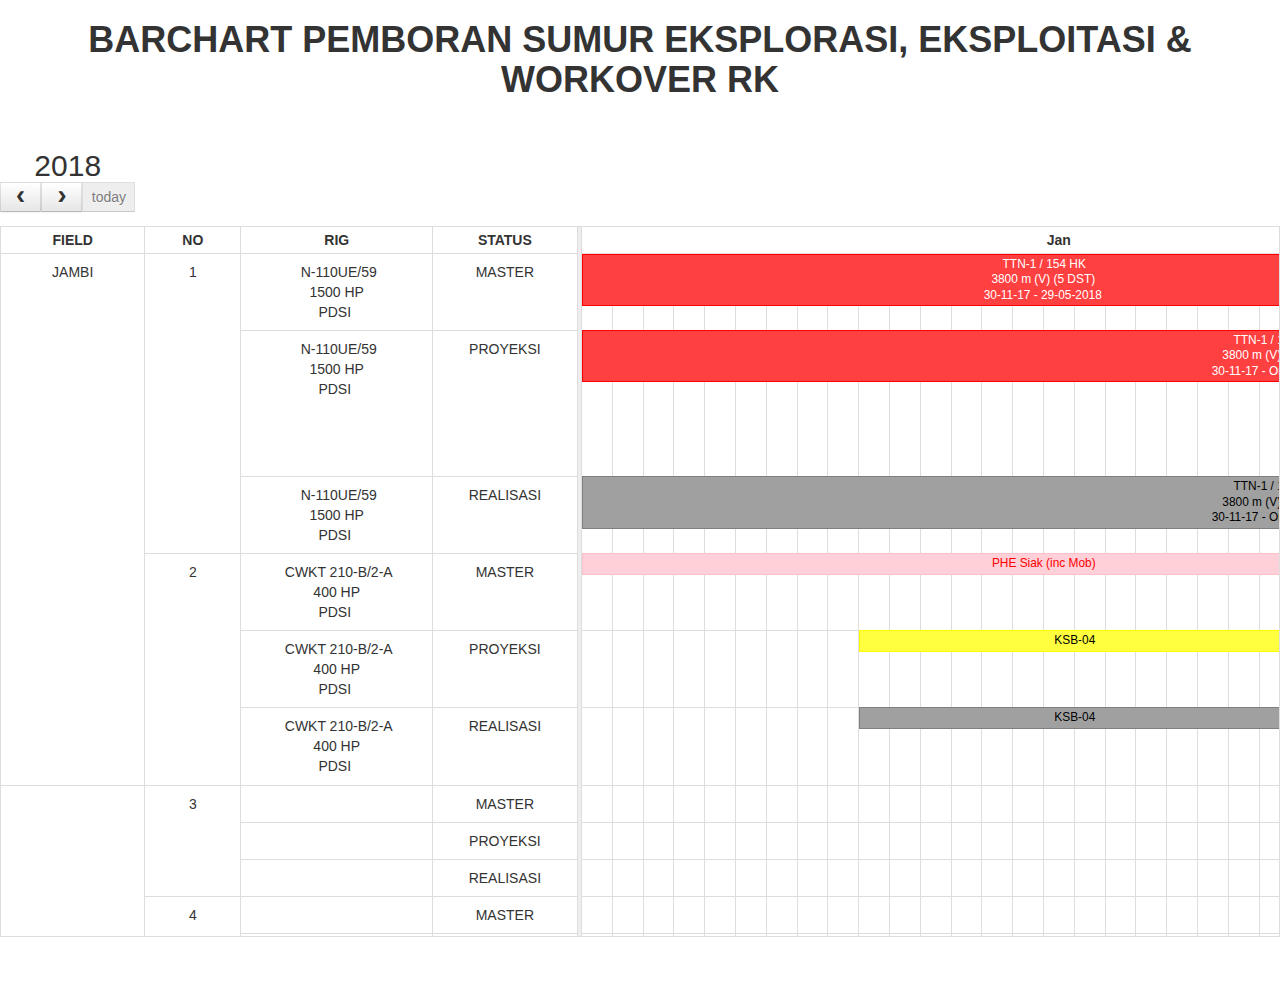
==== commit 9ac8205e: "update minor sekali" ====
--- a/demos/column-grouping.html
+++ b/demos/column-grouping.html
@@ -1,11 +1,14 @@
 <!DOCTYPE html>
 <html>
   <head>
-    <meta name="viewport" content="initial-scale = 1.0,maximum-scale = 1.0" />
     <meta charset='utf-8' />
+    <meta name="viewport" content="width=device-width, initial-scale=1">
+    <link rel="stylesheet" href="https://maxcdn.bootstrapcdn.com/bootstrap/3.3.7/css/bootstrap.min.css">
+    <script src="https://ajax.googleapis.com/ajax/libs/jquery/3.3.1/jquery.min.js"></script>
+    <script src="https://maxcdn.bootstrapcdn.com/bootstrap/3.3.7/js/bootstrap.min.js"></script>
     <link href='../lib/fullcalendar2.min.css' rel='stylesheet' />
     <link href='../lib/fullcalendar.print.min.css' rel='stylesheet' media='print' />
-    <link href='../scheduler2.min.css' rel='stylesheet' />
+    <link href='../scheduler2.css' rel='stylesheet' />
     <script src='../lib/moment.min.js'></script>
     <script src='../lib/jquery.min.js'></script>
     <script src='../lib/fullcalendar.min.js'></script>
@@ -30,7 +33,8 @@
             var event = {
                 title: title.trim() != "" ? title : "New event",
                 start: start,
-                end: end
+                end: end,
+                allDay: allDay
             };
 
         $('#calendar').fullCalendar("renderEvent", event, true);
@@ -122,7 +126,6 @@
     </script>
     <style>
     body {
-    zoom : 80%;
     margin: 0;
     padding: 0;
     font-family: "Lucida Grande",Helvetica,Arial,Verdana,sans-serif;
@@ -134,6 +137,8 @@
     }
     .fc-resource-area td {
     cursor: pointer;
+
+
     }
     </style>
   </head>
--- a/scheduler2.css
+++ b/scheduler2.css
@@ -0,0 +1,422 @@
+/*!
+ * FullCalendar Scheduler v1.9.4
+ * Docs & License: https://fullcalendar.io/scheduler/
+ * (c) 2018 Adam Shaw
+ */
+.fc-resource-area .fc-cell-content, .fc-timeline .fc-cell-text {
+	padding-left: 4px;
+	padding-right: 4px
+}
+
+.fc-resource-area th>div, .fc-scroller-canvas, .fc-scroller-canvas>.fc-content, .fc-scroller-clip {
+	position: relative
+}
+
+.fc-scroller-clip, .fc-timeline .fc-cell-content, tr.fc-collapsed>td, tr.fc-transitioning>td {
+	overflow: hidden;
+	text-align: center
+}
+
+.fc-no-scrollbars {
+	background: rgba(255, 255, 255, 0)
+}
+
+.fc-timeline .fc-body .fc-divider.ui-widget-header, .fc-timeline .fc-body .ui-widget-content {
+	background-image: none
+}
+
+.fc-no-scrollbars::-webkit-scrollbar {
+	width: 0;
+	height: 0
+}
+
+.fc-scroller-canvas {
+	box-sizing: border-box;
+	min-height: 100%
+}
+
+.fc-scroller-canvas>.fc-bg {
+	z-index: 1
+}
+
+.fc-scroller-canvas>.fc-content {
+	z-index: 2;
+	border-style: solid;
+	border-width: 0
+}
+
+.ui-widget .fc-scroller-canvas>.fc-content {
+	border-color: transparent
+}
+
+.fc-scroller-canvas.fc-gutter-left>.fc-content {
+	border-left-width: 1px;
+	margin-left: -1px
+}
+
+.fc-scroller-canvas.fc-gutter-right>.fc-content {
+	border-right-width: 1px;
+	margin-right: -1px
+}
+
+.fc-scroller-canvas.fc-gutter-top>.fc-content {
+	border-top-width: 1px;
+	margin-top: -1px
+}
+
+.fc-rtl .fc-timeline {
+	direction: rtl
+}
+
+.fc-timeline .fc-divider {
+	width: 3px;
+	border-style: double
+}
+
+.fc-timeline .fc-head>tr>.fc-divider {
+	border-bottom: 0
+}
+
+.fc-timeline .fc-body>tr>.fc-divider {
+	border-top: 0
+}
+
+.fc-scrolled .fc-head .fc-scroller {
+	z-index: 2
+}
+
+.fc-timeline.fc-scrolled .fc-head .fc-scroller {
+	box-shadow: 0 3px 4px rgba(0, 0, 0, .075)
+}
+
+.fc-timeline .fc-body .fc-scroller {
+	z-index: 1
+}
+
+.fc-timeline .fc-scroller-canvas>div>div>table, .fc-timeline .fc-scroller-canvas>div>table {
+	border-style: hidden
+}
+
+.fc-timeline .fc-scroller-canvas>.fc-content>.fc-rows>table {
+	border-bottom-style: none
+}
+
+.fc-timeline td, .fc-timeline th {
+	white-space: nowrap
+}
+
+.fc-timeline .fc-col-resizer {
+	cursor: col-resize
+}
+
+.fc-timeline th {
+	vertical-align: middle
+}
+
+.fc-timeline .fc-head .fc-cell-content {
+	padding-top: 3px;
+	padding-bottom: 3px
+}
+
+.fc-resource-area {
+	width: 30%
+}
+
+.fc-resource-area col {
+	width: 40%;
+	min-width: 70px
+}
+
+.fc-resource-area col.fc-main-col {
+	width: 60%
+}
+
+.fc-flat .fc-expander-space {
+	display: none
+}
+
+.fc-ltr .fc-resource-area tr>* {
+	text-align: center
+}
+
+.fc-rtl .fc-resource-area tr>* {
+	text-align: right
+}
+
+.fc-resource-area .fc-super th {
+	text-align: center
+}
+
+.fc-resource-area th .fc-cell-content {
+	position: relative;
+	z-index: 1
+}
+
+.fc-resource-area th .fc-col-resizer {
+	position: absolute;
+	z-index: 2;
+	top: 0;
+	bottom: 0;
+	width: 5px
+}
+
+.fc-ltr .fc-resource-area th .fc-col-resizer {
+	right: -3px
+}
+
+.fc-rtl .fc-resource-area th .fc-col-resizer {
+	left: -3px
+}
+
+tr.fc-transitioning>td>div {
+	transition: margin-top .2s
+}
+
+tr.fc-collapsed>td>div {
+	margin-top: -10px
+}
+
+.fc-body .fc-resource-area .fc-cell-content {
+	position: relative;
+	padding-top: 8px;
+	padding-bottom: 8px
+}
+
+.fc-time-area .fc-bgevent, .fc-time-area .fc-highlight, .fc-time-area .fc-slats {
+	position: absolute;
+	top: 0;
+	bottom: 0
+}
+
+.fc-no-overlap .fc-body .fc-resource-area .fc-cell-content {
+	padding-top: 5px;
+	padding-bottom: 5px
+}
+
+.fc-resource-area .fc-icon {
+	width: 1em;
+	font-size: .9em;
+	vertical-align: middle;
+	margin-top: -1%
+}
+
+.fc-resource-area .fc-expander {
+	cursor: pointer;
+	color: #666
+}
+
+.fc-time-area col {
+	min-width: 2.2em
+}
+
+.fc-ltr .fc-time-area .fc-chrono th {
+	text-align: center
+}
+
+.fc-rtl .fc-time-area .fc-chrono th {
+	text-align: right
+}
+
+.fc-time-area .fc-slats {
+	z-index: 1;
+	left: 0;
+	right: 0
+}
+
+.fc-time-area .fc-slats table {
+	height: 100%
+}
+
+.fc-time-area .fc-slats .fc-minor {
+	border-style: dotted
+}
+
+.fc-time-area .fc-slats td {
+	border-width: 0 1px
+}
+
+.fc-ltr .fc-time-area .fc-slats td {
+	border-right-width: 0
+}
+
+.fc-rtl .fc-time-area .fc-slats td {
+	border-left-width: 0
+}
+
+.fc-time-area .fc-bgevent-container, .fc-time-area .fc-highlight-container {
+	position: absolute;
+	z-index: 2;
+	top: 0;
+	bottom: 0;
+	width: 0
+}
+
+.fc-ltr .fc-time-area .fc-bgevent-container, .fc-ltr .fc-time-area .fc-helper-container, .fc-ltr .fc-time-area .fc-highlight-container {
+	left: 0
+}
+
+.fc-rtl .fc-time-area .fc-bgevent-container, .fc-rtl .fc-time-area .fc-helper-container, .fc-rtl .fc-time-area .fc-highlight-container {
+	right: 0
+}
+
+.fc-time-area .fc-rows {
+	position: relative;
+	z-index: 3
+}
+
+.fc-time-area .fc-rows .ui-widget-content {
+	background: 0 0
+}
+
+.fc-time-area .fc-rows td>div {
+	position: relative
+}
+
+.fc-time-area .fc-rows .fc-bgevent-container, .fc-time-area .fc-rows .fc-highlight-container {
+	z-index: 1
+}
+
+.fc-time-area .fc-event-container {
+	position: relative;
+	z-index: 2;
+	width: 0
+}
+
+.fc-time-area .fc-helper-container {
+	position: absolute;
+	z-index: 3;
+	top: 0
+}
+
+.fc-time-area .fc-event-container {
+	padding-bottom: 8px;
+	top: -1px
+}
+
+.fc-time-area tr:first-child .fc-event-container {
+	top: 0
+}
+
+.fc-no-overlap .fc-time-area .fc-event-container {
+	padding-bottom: 0;
+	top: 0
+}
+
+.fc-timeline .fc-now-indicator {
+	z-index: 3;
+	top: 0
+}
+
+.fc-time-area .fc-now-indicator-arrow {
+	margin: 0 -6px;
+	border-width: 6px 5px 0;
+	border-left-color: transparent;
+	border-right-color: transparent
+}
+
+.fc-time-area .fc-now-indicator-line {
+	margin: 0 -1px;
+	bottom: 0;
+	border-left-width: 1px
+}
+
+.fc-timeline-event {
+	position: absolute;
+	border-radius: 0;
+	padding: 2px 0;
+	margin-bottom: 1px
+}
+
+.fc-no-overlap .fc-timeline-event {
+	padding: 5px 0;
+	margin-bottom: 0
+}
+
+.fc-ltr .fc-timeline-event {
+	margin-right: 1px
+}
+
+.fc-rtl .fc-timeline-event {
+	margin-left: 1px
+}
+
+.fc-timeline-event .fc-content {
+	padding: 0 1px;
+	white-space: nowrap;
+	overflow: hidden
+}
+
+.fc-timeline-event .fc-time {
+	font-weight: 700;
+	padding: 0 1px
+}
+
+.fc-rtl .fc-timeline-event .fc-time {
+	display: inline-block
+}
+
+.fc-timeline-event .fc-title {
+	position: relative;
+	padding: 0 1px
+}
+
+.fc-timeline-event.fc-selected .fc-bg {
+	display: none
+}
+
+.fc-ltr .fc-timeline-event .fc-title {
+	padding-left: 10px;
+	margin-left: -8px
+}
+
+.fc-rtl .fc-timeline-event .fc-title {
+	padding-right: 10px;
+	margin-right: -8px
+}
+
+.fc-ltr .fc-timeline-event.fc-not-start .fc-title {
+	margin-left: -2px
+}
+
+.fc-rtl .fc-timeline-event.fc-not-start .fc-title {
+	margin-right: -2px
+}
+
+.fc-body .fc-time-area .fc-following, .fc-timeline-event.fc-not-start .fc-title {
+	position: relative
+}
+
+.fc-body .fc-time-area .fc-following:before, .fc-timeline-event.fc-not-start .fc-title:before {
+	content: "";
+	position: absolute;
+	top: 50%;
+	margin-top: -5px;
+	border: 5px solid #000;
+	border-top-color: transparent;
+	border-bottom-color: transparent;
+	opacity: .5
+}
+
+.fc-ltr .fc-body .fc-time-area .fc-following:before, .fc-ltr .fc-timeline-event.fc-not-start .fc-title:before {
+	border-left: 0;
+	left: 2px
+}
+
+.fc-rtl .fc-body .fc-time-area .fc-following:before, .fc-rtl .fc-timeline-event.fc-not-start .fc-title:before {
+	border-right: 0;
+	right: 2px
+}
+
+.fc-license-message {
+	position: absolute;
+	z-index: 99999;
+	bottom: 1px;
+	left: 1px;
+	background: #eee;
+	border-color: #ddd;
+	border-style: solid;
+	border-width: 1px 1px 0 0;
+	padding: 2px 4px;
+	font-size: 12px;
+	border-top-right-radius: 3px
+}